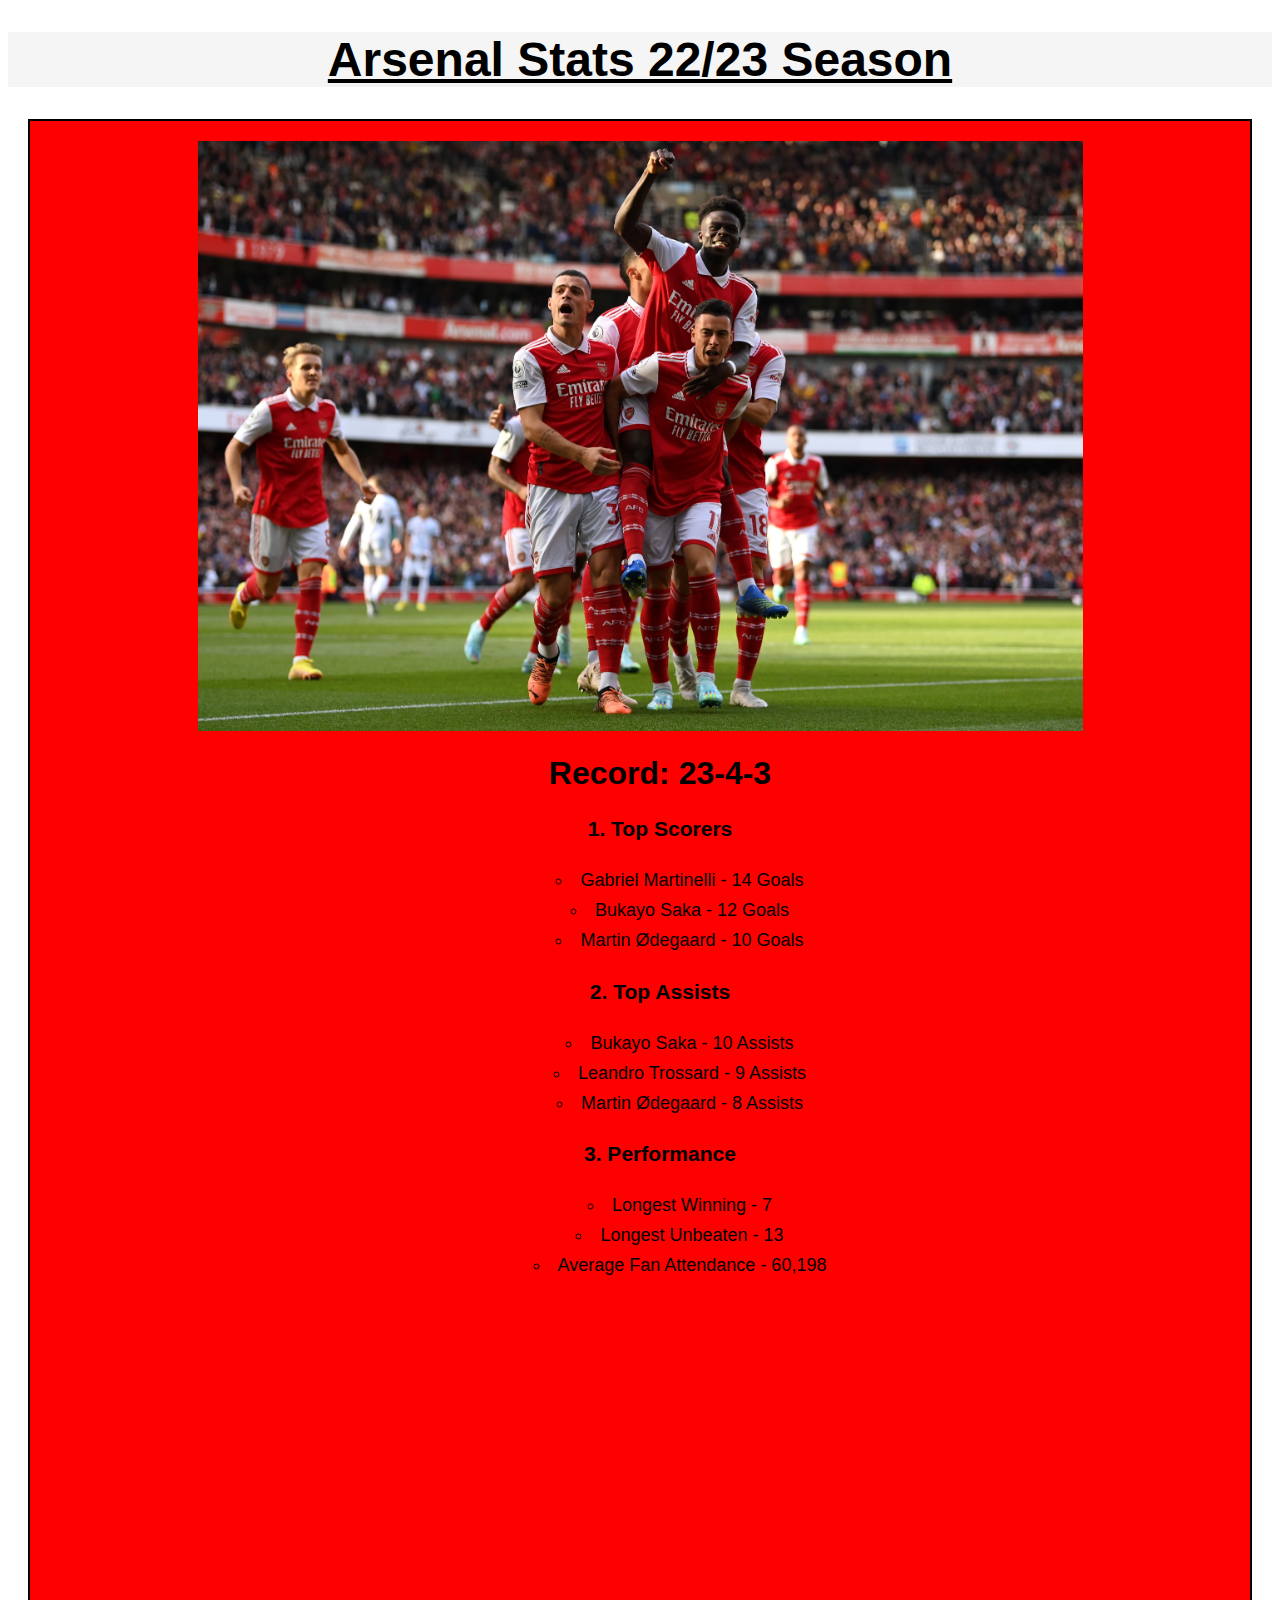
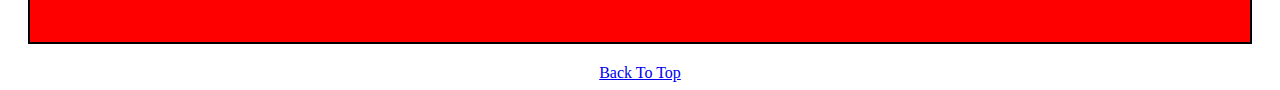
==== scratch.html @ 4d889282 "Add files via upload" ====
<!DOCTYPE html>
<html lang="en">
<head>
    <meta charset="UTF-8">
    <meta http-equiv="X-UA-Compatible" content="IE=edge">
    <meta name="viewport" content="width=device-width, initial-scale=1.0">
    <title>Arsenal</title>
    <link rel="stylesheet" type="text/css" href="./css/scratchstyle.css">
</head>
<body>
    <a href="scratch.html" id="#top"></a>
    <div class="common header">
    <h1>Arsenal Stats 22/23 Season</h1>
    </div>
    <div class="common mainbody">
    <img src="./assets/img/arsenal.jpeg">
        <ol>
		<h2>Record: 23-4-3</h2>
		<h3><li>Top Scorers</h3>
			<ul>
				<li>Gabriel Martinelli - 14 Goals</li>
				<li>Bukayo Saka - 12 Goals</li>
				<li>Martin Ødegaard - 10 Goals</li>
			</ul>
		</li>
		<h3><li>Top Assists</h3>
            <ul>
                <li>Bukayo Saka - 10 Assists</li>
                <li>Leandro Trossard - 9 Assists</li>
                <li>Martin Ødegaard - 8 Assists</li>
            </ul>
        </li>
		<h3><li>Performance</h3>
			<ul>
				<li>Longest Winning - 7</li>
				<li>Longest Unbeaten - 13</li>
				<li>Average Fan Attendance - 60,198</li>
			</ul>
		</li>
	</ol>
      <iframe width="560" height="315" src="https://www.youtube.com/embed/tAky-GYADjg" title="YouTube video player" frameborder="0" allow="accelerometer; autoplay; clipboard-write; encrypted-media; gyroscope; picture-in-picture; web-share" allowfullscreen></iframe>
    <br>
    </div>
    <div class='tableauPlaceholder' id='viz1681688919527' style='position: relative'><noscript><a href='#'><img alt='电子邮件绩效概述 ' src='https:&#47;&#47;public.tableau.com&#47;static&#47;images&#47;Fi&#47;FinalProject_16816878918250&#47;sheet0&#47;1_rss.png' style='border: none' /></a></noscript><object class='tableauViz'  style='display:none;'><param name='host_url' value='https%3A%2F%2Fpublic.tableau.com%2F' /> <param name='embed_code_version' value='3' /> <param name='site_root' value='' /><param name='name' value='FinalProject_16816878918250&#47;sheet0' /><param name='tabs' value='no' /><param name='toolbar' value='yes' /><param name='static_image' value='https:&#47;&#47;public.tableau.com&#47;static&#47;images&#47;Fi&#47;FinalProject_16816878918250&#47;sheet0&#47;1.png' /> <param name='animate_transition' value='yes' /><param name='display_static_image' value='yes' /><param name='display_spinner' value='yes' /><param name='display_overlay' value='yes' /><param name='display_count' value='yes' /><param name='language' value='en-US' /><param name='filter' value='publish=yes' /></object></div>                <script type='text/javascript'>                    var divElement = document.getElementById('viz1681688919527');                    var vizElement = divElement.getElementsByTagName('object')[0];                    if ( divElement.offsetWidth > 800 ) { vizElement.style.minWidth='1000px';vizElement.style.maxWidth='100%';vizElement.style.minHeight='647px';vizElement.style.maxHeight=(divElement.offsetWidth*0.75)+'px';} else if ( divElement.offsetWidth > 500 ) { vizElement.style.minWidth='1000px';vizElement.style.maxWidth='100%';vizElement.style.minHeight='647px';vizElement.style.maxHeight=(divElement.offsetWidth*0.75)+'px';} else { vizElement.style.width='100%';vizElement.style.height='1197px';}                     var scriptElement = document.createElement('script');                    scriptElement.src = 'https://public.tableau.com/javascripts/api/viz_v1.js';                    vizElement.parentNode.insertBefore(scriptElement, vizElement);                </script>
    <div class="common footer">
        <a href="#top">Back To Top</a>
    </div>
    
</body>
</html>
---- css/scratchstyle.css ----
.header{
    color: black;
    font-family: Impact, Haettenschweiler, 'Arial Narrow Bold', sans-serif;
    text-align: center;
    background-color: whitesmoke;
    font-size: x-large;
    text-decoration: underline;
}
h2{
    font-size: xx-large;
}
.mainbody{
    background-color: red;
    font-family: Impact, Haettenschweiler, 'Arial Narrow Bold', sans-serif;
    font-size: large;
    color: black;
    border: 2px solid black;
    margin: 20px;
    padding: 20px;
    text-align: center;
    line-height: 30px;
}
ul{
    font-family: 'Segoe UI', Tahoma, Geneva, Verdana, sans-serif;
    list-style-position: inside;
}
ol{
    font-family: 'Segoe UI', Tahoma, Geneva, Verdana, sans-serif;
    list-style-position: inside;
}
img{
    display: block;
    margin-left: auto;
    margin-right: auto;
    width: 75%;
}
.footer{
    text-align: center;
}
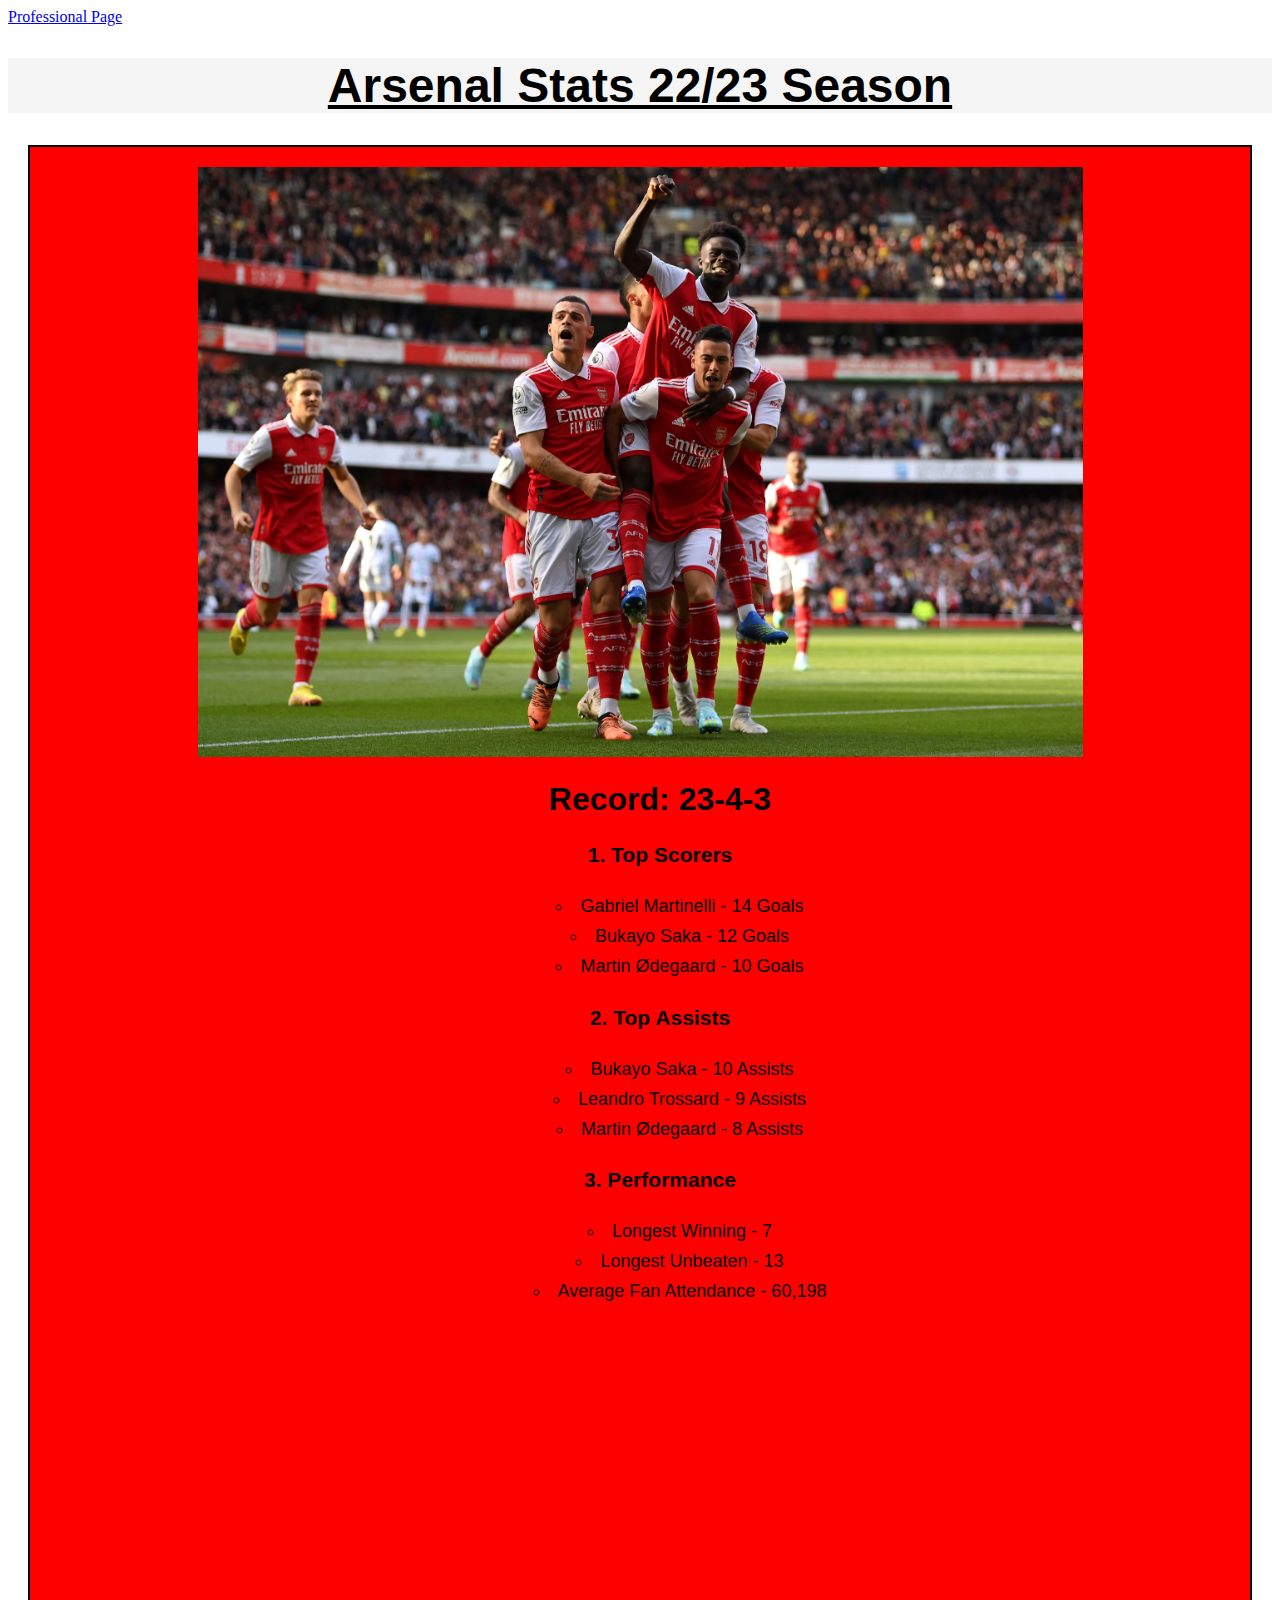
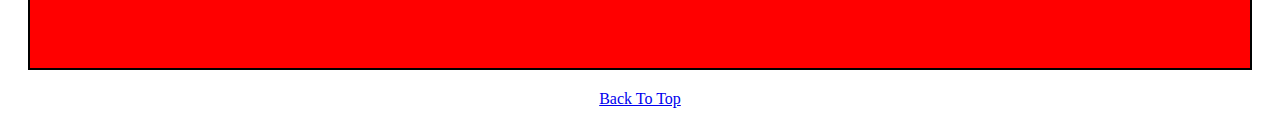
==== commit 6ead5397: "Add files via upload" ====
--- a/scratch.html
+++ b/scratch.html
@@ -8,6 +8,7 @@
     <link rel="stylesheet" type="text/css" href="./css/scratchstyle.css">
 </head>
 <body>
+    <a href="./index.html">Professional Page</a>
     <a href="scratch.html" id="#top"></a>
     <div class="common header">
     <h1>Arsenal Stats 22/23 Season</h1>
